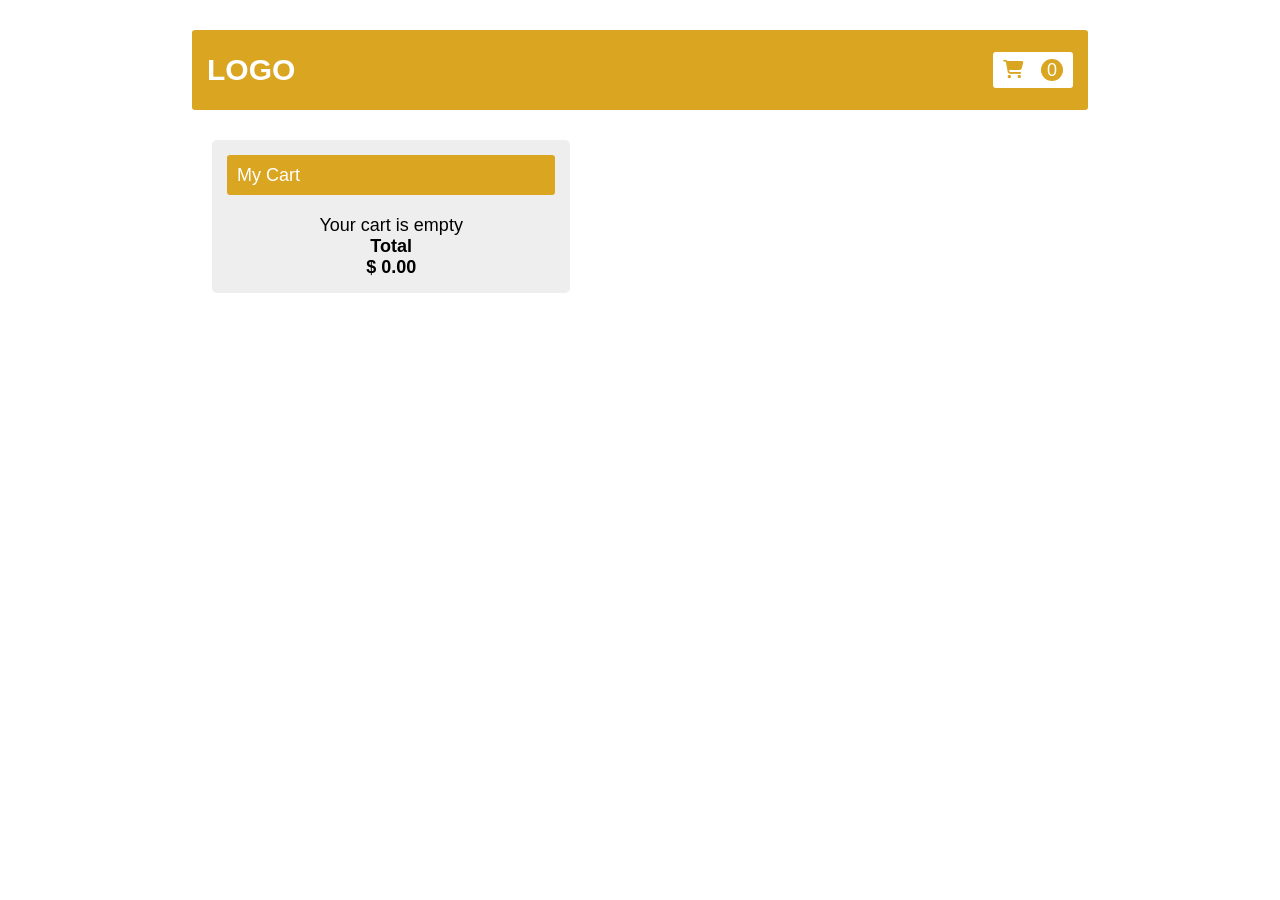
==== add_to_card.html @ fb7bf3c3 "first commit" ====
<!DOCTYPE html>
<html lang="en">
<head>
    <meta charset="UTF-8">
    <meta http-equiv="X-UA-Compatible" content="IE=edge">
    <meta name="viewport" content="width=device-width, initial-scale=1.0">
    <title>Add to card</title>
    <link rel="stylesheet" href="css/style.css">
    <link rel="stylesheet" href="https://cdnjs.cloudflare.com/ajax/libs/font-awesome/6.4.0/css/all.min.css" integrity="sha512-iecdLmaskl7CVkqkXNQ/ZH/XLlvWZOJyj7Yy7tcenmpD1ypASozpmT/E0iPtmFIB46ZmdtAc9eNBvH0H/ZpiBw==" crossorigin="anonymous" referrerpolicy="no-referrer" />
</head>
<body>
    <div class="header">
        <p class="logo">LOGO</p>
        <div class="cart"><i class="fa-solid fa-cart-shopping"></i><p id="count">0</p></div>
    </div>

    <div class="container">
        <div class="root"></div>
        <div class="sidebar">
            <div class="head"><p>My Cart</p></div>
            <div class="cartItem">Your cart is empty</div>
            <div id="foot">
                <h3>Total</h3>
                <h2 class="total">$ 0.00</h2>
            </div>
        </div>
    </div>
    <!-- js file add -->
    <script src="js/script.js"></script>
</body>
</html>
---- css/style.css ----
/* style setup design */
* {
    margin: 0;
    padding: 0;
    box-sizing: border-box;
    font-family: 'poppins', sans-serif;
    font-size: 18px;
}
body {
    display: flex;
    align-items: center;
    justify-content: center;
    flex-direction: column;
}

/* header design */
.header {
    height: 80px;
    width: 70%;
    background-color: goldenrod;
    border-radius: 3px;
    margin: 30px 0px;
    display: flex;
    align-items: center;
    justify-content: space-between;
    padding: 15px;
}
.header .logo {
    font-size: 30px;
    font-weight: bold;
    color: white;
}

/* cart design */
.cart {
    display: flex;
    background-color: white;
    justify-content: space-between;
    align-items: center;
    padding: 7px 10px;
    border-radius: 3px;
    width: 80px;
}
.fa-solid {
    color: goldenrod;
}
.cart p {
    height: 22px;
    width: 22px;
    display: flex;
    align-items: center;
    justify-content: center;
    border-radius: 22px;
    background-color: goldenrod;
    color: white;
}

/* main container design */
.container {
    display: flex;
    width: 70%;
    margin-bottom: 30px;
}
#root {
    width: 60%;
    display: grid;
    grid-template-columns: repeat(2, 1fr);
    grid-gap: 20px;
}
.sidebar {
    width: 40%;
    border-radius: 5px;
    background-color: #eee;
    margin-left: 20px;
    padding: 15px;
    text-align: center;
}
.head {
    background-color: goldenrod;
    border-radius: 3px;
    height: 40px;
    padding: 10px;
    margin-bottom: 20px;
    color: white;
    display: flex;
    align-items: center;
}
.foot {
    display: flex;
    justify-content: space-between;
    margin: 20px 0px;
    padding: 10px 0px;
    border-top: 1px solid #333;
}
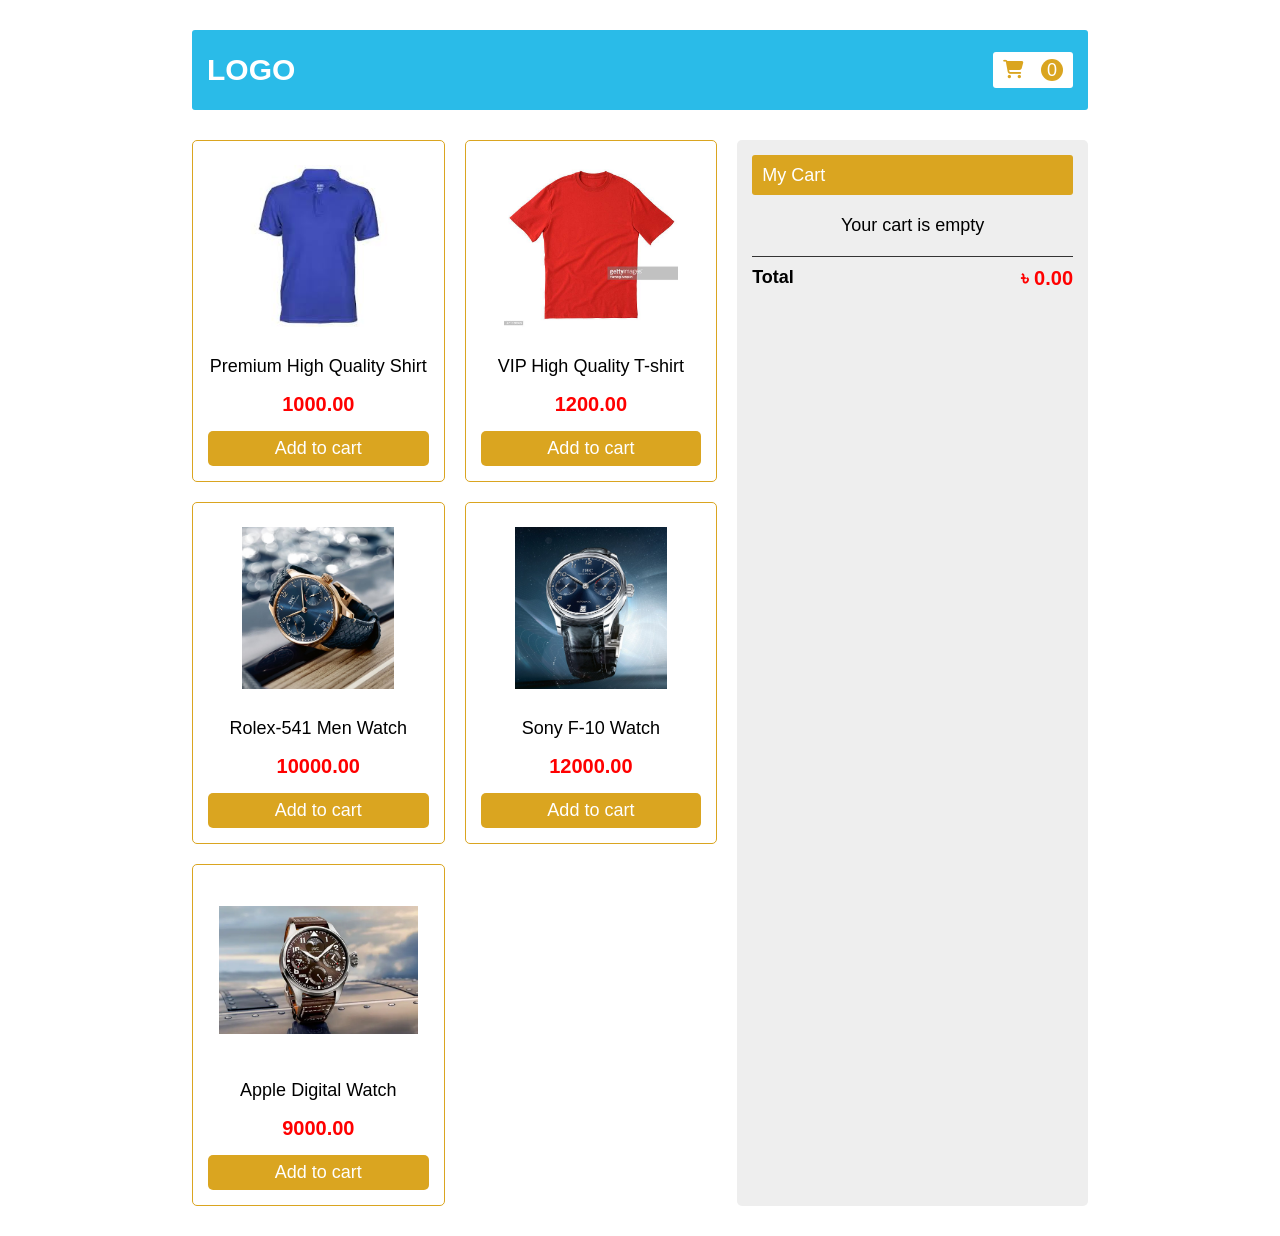
==== commit aab1a904: "chore: main functionalities done" ====
--- a/add_to_card.html
+++ b/add_to_card.html
@@ -15,13 +15,13 @@
     </div>
 
     <div class="container">
-        <div class="root"></div>
+        <div id="root"></div>
         <div class="sidebar">
             <div class="head"><p>My Cart</p></div>
-            <div class="cartItem">Your cart is empty</div>
-            <div id="foot">
+            <div id="cartItem">Your cart is empty</div>
+            <div class="foot">
                 <h3>Total</h3>
-                <h2 class="total">$ 0.00</h2>
+                <h2 id="total">৳ 0.00</h2>
             </div>
         </div>
     </div>
--- a/css/style.css
+++ b/css/style.css
@@ -17,7 +17,7 @@
 .header {
     height: 80px;
     width: 70%;
-    background-color: goldenrod;
+    background-color: #2abbe8;
     border-radius: 3px;
     margin: 30px 0px;
     display: flex;
@@ -55,6 +55,35 @@
     color: white;
 }
 
+/* cart items design */
+.cart-item {
+    display: flex;
+    align-items: center;
+    justify-content: space-between;
+    padding: 10px;
+    background-color: white;
+    border-bottom: 1px solid #aaa;
+    border-radius: 3px;
+    margin: 10px 10px;
+}
+.row-img {
+    width: 50px;
+    height: 50px;
+    border-radius: 50px;
+    border: 1px solid goldenrod;
+    display: flex;
+    align-items: center;
+    justify-content: center;
+}
+.rowimg {
+    max-width: 43px;
+    max-height: 43px;
+    border-radius: 50%;
+}
+.fa-trash:hover {
+    cursor: pointer;
+    color: #333;
+}
 /* main container design */
 .container {
     display: flex;
@@ -92,3 +121,54 @@
     padding: 10px 0px;
     border-top: 1px solid #333;
 }
+
+/* Item card design */
+.box {
+    display: flex;
+    flex-direction: column;
+    align-items: center;
+    justify-content: space-between;
+    border: 1px solid goldenrod;
+    border-radius: 5px;
+    padding: 15px;
+}
+.img-box {
+    width: 100%;
+    height: 180px;
+    display: flex;
+    align-items: center;
+    justify-content: center;
+}
+.images {
+    max-width: 90%;
+    max-height: 90%;
+    object-fit: cover;
+    object-position: center;
+}
+.bottom {
+    margin-top: 20px;
+    width: 100%;
+    text-align: center;
+    display: flex;
+    flex-direction: column;
+    align-items: center;
+    justify-content: space-between;
+    height: 110px;
+}
+h2 {
+    font-size: 20px;
+    color: red;
+}
+button {
+    width: 100%;
+    position: relative;
+    border: none;
+    border-radius: 5px;
+    background-color: goldenrod;
+    padding: 7px 25px;
+    cursor: pointer;
+    color: white;
+}
+button:hover {
+    background-color: #333;
+}
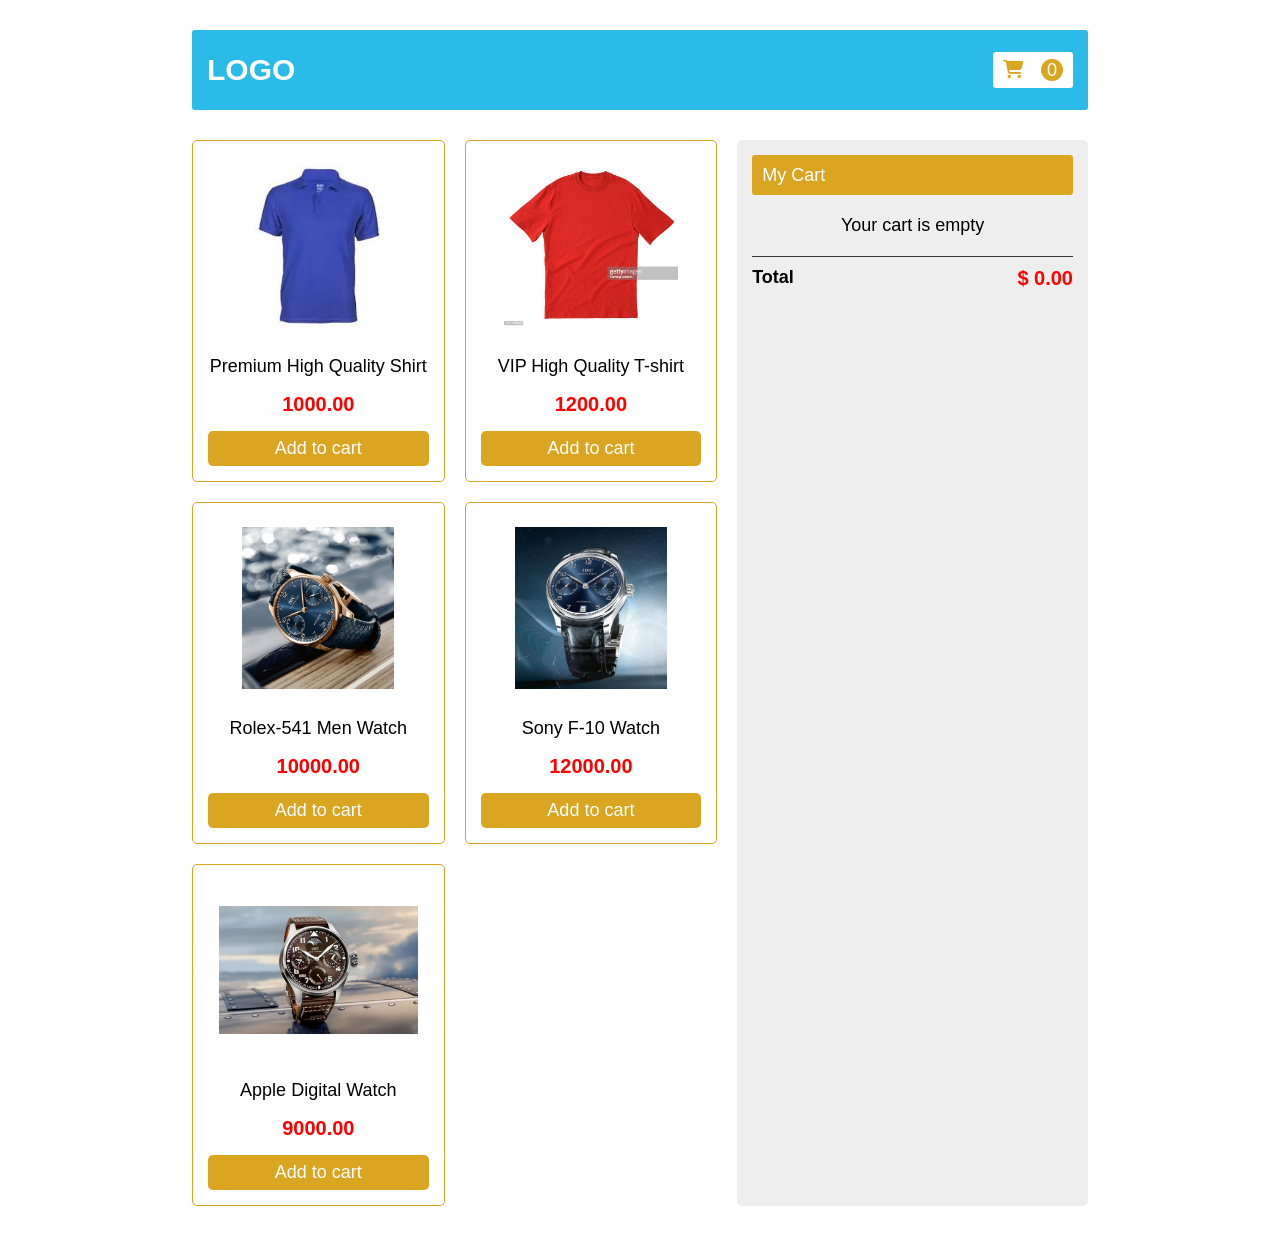
==== commit 258d4613: "add" ====
--- a/add_to_card.html
+++ b/add_to_card.html
@@ -18,10 +18,10 @@
         <div id="root"></div>
         <div class="sidebar">
             <div class="head"><p>My Cart</p></div>
-            <div id="cartItem">Your cart is empty</div>
+            <div class="cartItem">Your cart is empty</div>
             <div class="foot">
                 <h3>Total</h3>
-                <h2 id="total">৳ 0.00</h2>
+                <h2 class="total">$ 0.00</h2>
             </div>
         </div>
     </div>
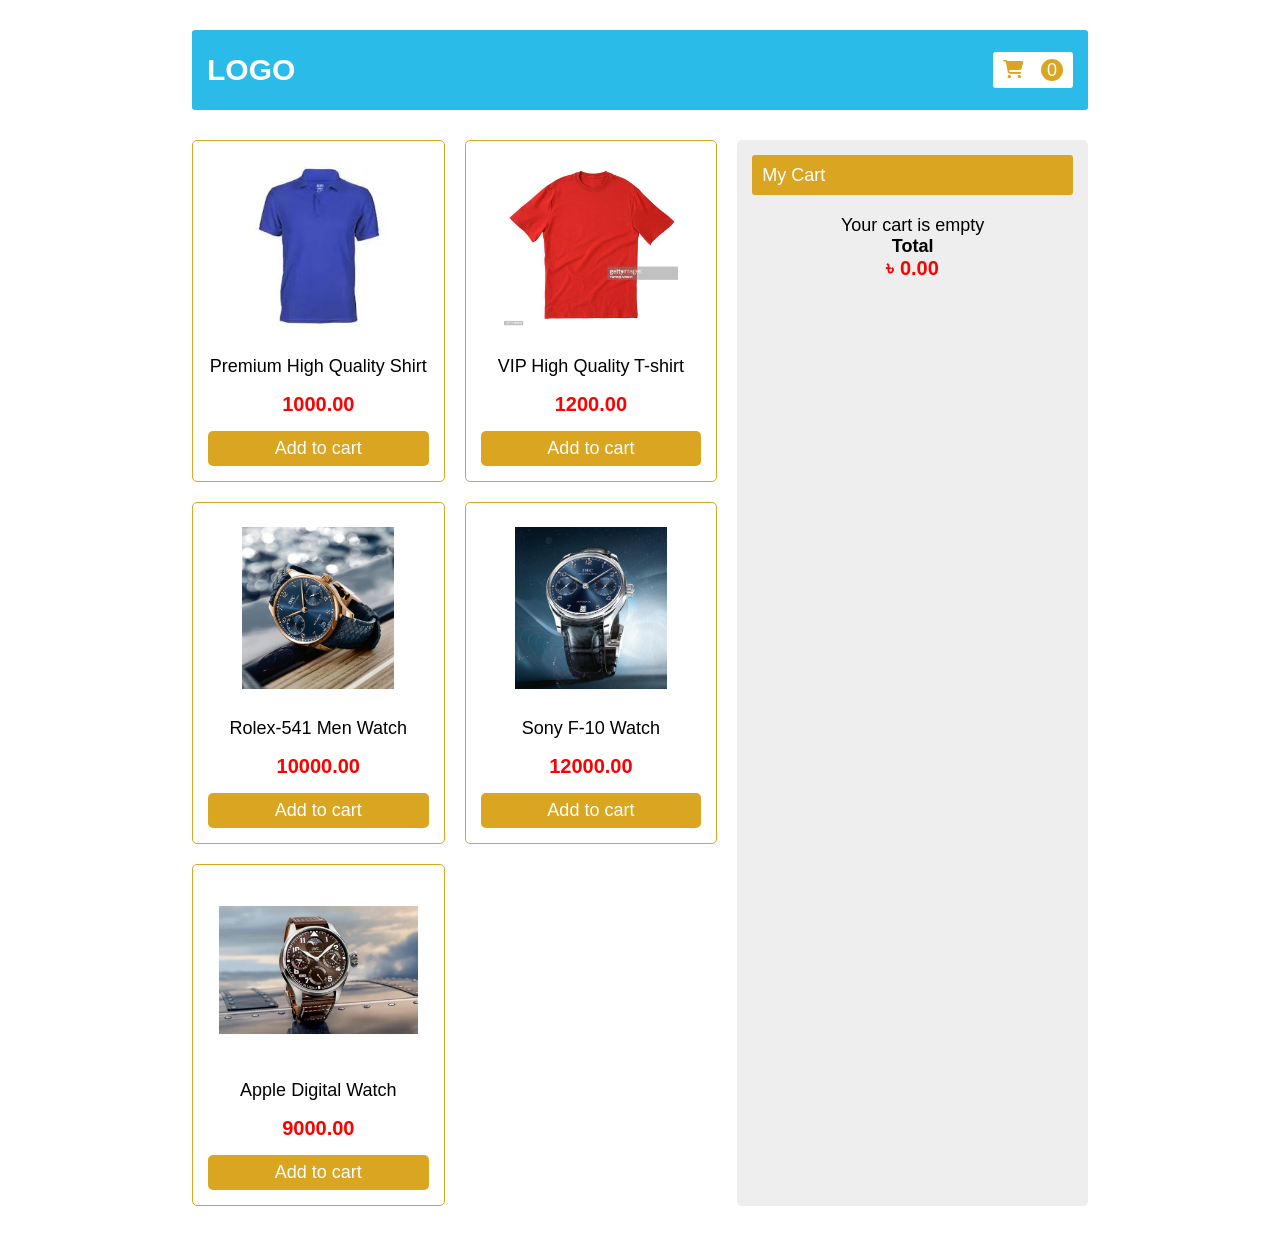
==== commit 2d8ede27: "Merge branch 'main' of https://github.com/Samsul580/shopping-Cart-Using-JavaScript into main" ====
--- a/add_to_card.html
+++ b/add_to_card.html
@@ -19,9 +19,9 @@
         <div class="sidebar">
             <div class="head"><p>My Cart</p></div>
             <div class="cartItem">Your cart is empty</div>
-            <div class="foot">
+            <div id="foot">
                 <h3>Total</h3>
-                <h2 class="total">$ 0.00</h2>
+                <h2 id="total">৳ 0.00</h2>
             </div>
         </div>
     </div>
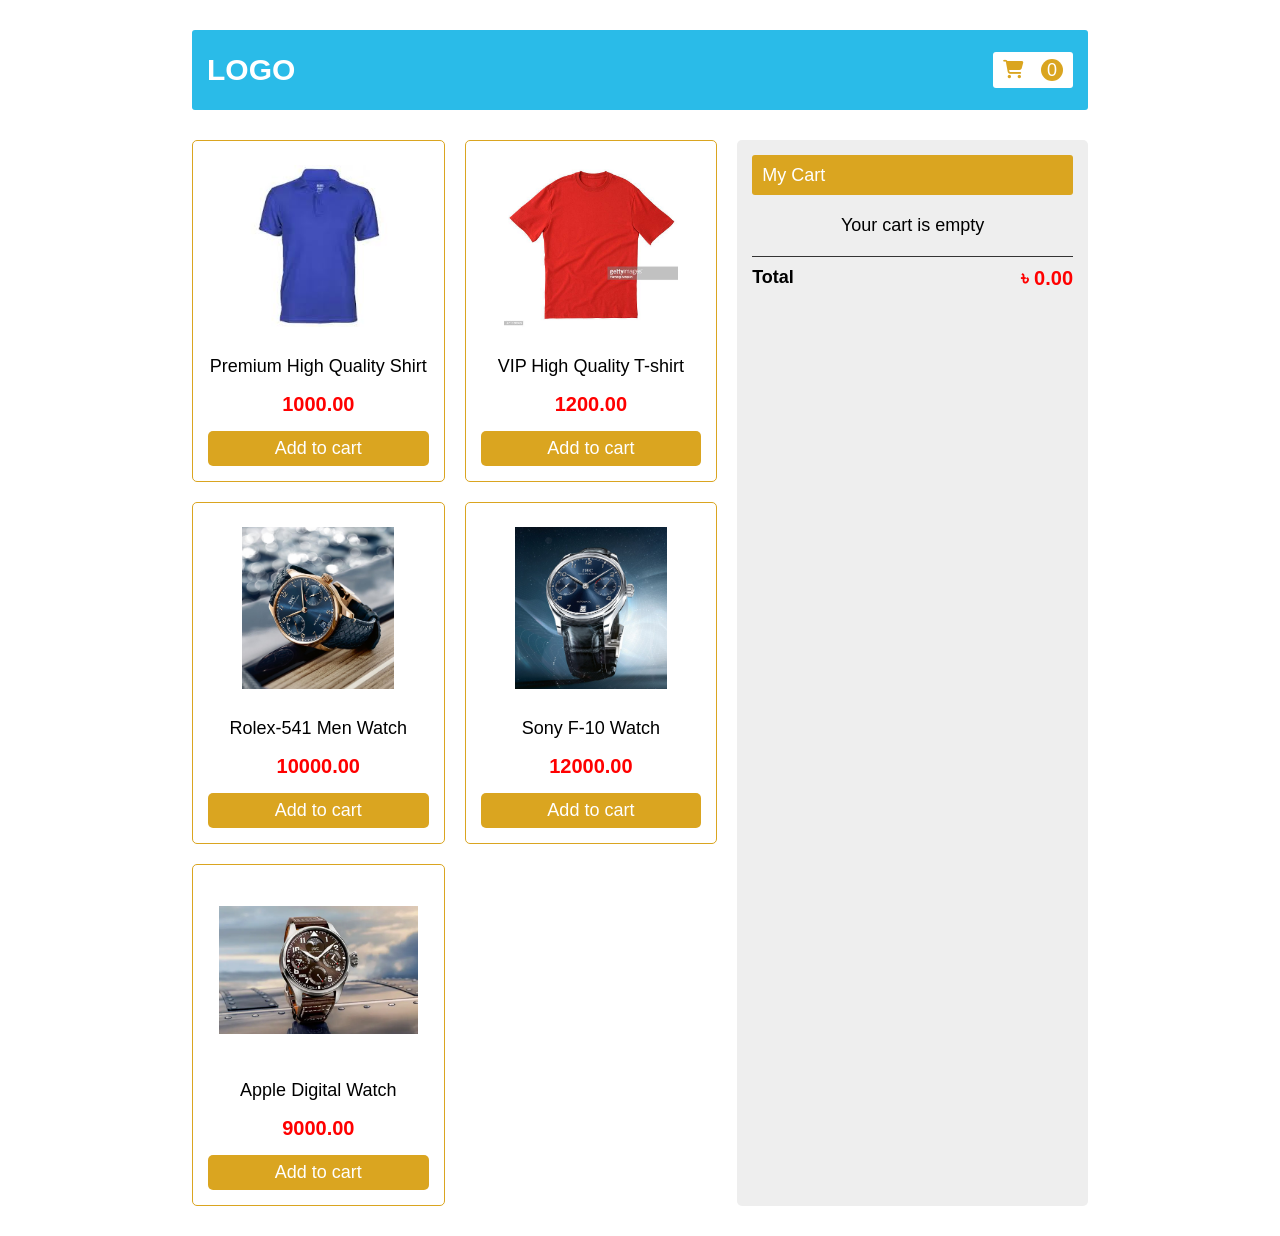
==== commit 8914386b: "chore: fix conflic" ====
--- a/add_to_card.html
+++ b/add_to_card.html
@@ -18,8 +18,8 @@
         <div id="root"></div>
         <div class="sidebar">
             <div class="head"><p>My Cart</p></div>
-            <div class="cartItem">Your cart is empty</div>
-            <div id="foot">
+            <div id="cartItem">Your cart is empty</div>
+            <div class="foot">
                 <h3>Total</h3>
                 <h2 id="total">৳ 0.00</h2>
             </div>
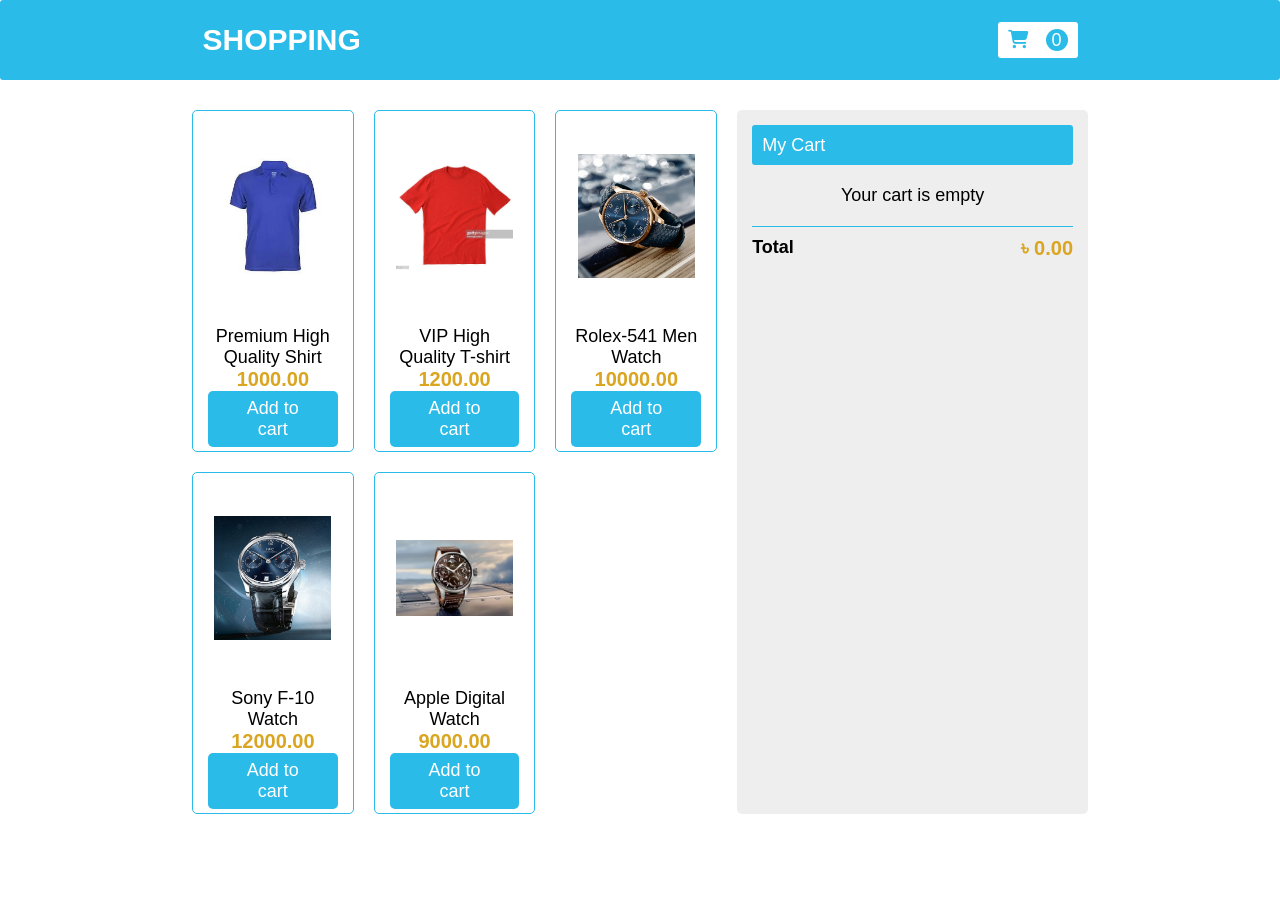
==== commit 8f109525: "chore: shopping cart review done" ====
--- a/add_to_card.html
+++ b/add_to_card.html
@@ -1,23 +1,33 @@
 <!DOCTYPE html>
 <html lang="en">
+
 <head>
     <meta charset="UTF-8">
     <meta http-equiv="X-UA-Compatible" content="IE=edge">
     <meta name="viewport" content="width=device-width, initial-scale=1.0">
     <title>Add to card</title>
     <link rel="stylesheet" href="css/style.css">
-    <link rel="stylesheet" href="https://cdnjs.cloudflare.com/ajax/libs/font-awesome/6.4.0/css/all.min.css" integrity="sha512-iecdLmaskl7CVkqkXNQ/ZH/XLlvWZOJyj7Yy7tcenmpD1ypASozpmT/E0iPtmFIB46ZmdtAc9eNBvH0H/ZpiBw==" crossorigin="anonymous" referrerpolicy="no-referrer" />
+    <link rel="stylesheet" href="https://cdnjs.cloudflare.com/ajax/libs/font-awesome/6.4.0/css/all.min.css"
+        integrity="sha512-iecdLmaskl7CVkqkXNQ/ZH/XLlvWZOJyj7Yy7tcenmpD1ypASozpmT/E0iPtmFIB46ZmdtAc9eNBvH0H/ZpiBw=="
+        crossorigin="anonymous" referrerpolicy="no-referrer" />
 </head>
+
 <body>
-    <div class="header">
-        <p class="logo">LOGO</p>
-        <div class="cart"><i class="fa-solid fa-cart-shopping"></i><p id="count">0</p></div>
+    <div class="header-container">
+        <div class="header">
+            <p class="logo">SHOPPING</p>
+            <div class="cart"><i class="fa-solid fa-cart-shopping"></i>
+                <p id="count">0</p>
+            </div>
+        </div>
     </div>
 
     <div class="container">
         <div id="root"></div>
         <div class="sidebar">
-            <div class="head"><p>My Cart</p></div>
+            <div class="head">
+                <p>My Cart</p>
+            </div>
             <div id="cartItem">Your cart is empty</div>
             <div class="foot">
                 <h3>Total</h3>
@@ -28,4 +38,5 @@
     <!-- js file add -->
     <script src="js/script.js"></script>
 </body>
+
 </html>
--- a/css/style.css
+++ b/css/style.css
@@ -6,6 +6,7 @@
     font-family: 'poppins', sans-serif;
     font-size: 18px;
 }
+
 body {
     display: flex;
     align-items: center;
@@ -14,17 +15,25 @@
 }
 
 /* header design */
-.header {
+.header-container {
     height: 80px;
-    width: 70%;
+    width: 100%;
     background-color: #2abbe8;
     border-radius: 3px;
-    margin: 30px 0px;
+    margin: 0px 0px 30px 0px;
     display: flex;
     align-items: center;
     justify-content: space-between;
     padding: 15px;
 }
+.header {
+    width: 70%;
+    margin: auto;
+    display: flex;
+    align-items: center;
+    justify-content: space-between;
+}
+
 .header .logo {
     font-size: 30px;
     font-weight: bold;
@@ -41,9 +50,11 @@
     border-radius: 3px;
     width: 80px;
 }
+
 .fa-solid {
-    color: goldenrod;
+    color: #2abbe8;
 }
+
 .cart p {
     height: 22px;
     width: 22px;
@@ -51,7 +62,7 @@
     align-items: center;
     justify-content: center;
     border-radius: 22px;
-    background-color: goldenrod;
+    background-color: #2abbe8;
     color: white;
 }
 
@@ -66,36 +77,42 @@
     border-radius: 3px;
     margin: 10px 10px;
 }
+
 .row-img {
     width: 50px;
     height: 50px;
     border-radius: 50px;
-    border: 1px solid goldenrod;
+    border: 1px solid #2abbe8;
     display: flex;
     align-items: center;
     justify-content: center;
 }
+
 .rowimg {
     max-width: 43px;
     max-height: 43px;
     border-radius: 50%;
 }
+
 .fa-trash:hover {
     cursor: pointer;
-    color: #333;
+    color: goldenrod;
 }
+
 /* main container design */
 .container {
     display: flex;
     width: 70%;
     margin-bottom: 30px;
 }
+
 #root {
     width: 60%;
     display: grid;
-    grid-template-columns: repeat(2, 1fr);
+    grid-template-columns: repeat(3, 1fr);
     grid-gap: 20px;
 }
+
 .sidebar {
     width: 40%;
     border-radius: 5px;
@@ -104,8 +121,9 @@
     padding: 15px;
     text-align: center;
 }
+
 .head {
-    background-color: goldenrod;
+    background-color: #2abbe8;
     border-radius: 3px;
     height: 40px;
     padding: 10px;
@@ -114,12 +132,13 @@
     display: flex;
     align-items: center;
 }
+
 .foot {
     display: flex;
     justify-content: space-between;
     margin: 20px 0px;
     padding: 10px 0px;
-    border-top: 1px solid #333;
+    border-top: 1px solid #2abbe8;
 }
 
 /* Item card design */
@@ -128,10 +147,11 @@
     flex-direction: column;
     align-items: center;
     justify-content: space-between;
-    border: 1px solid goldenrod;
+    border: 1px solid #2abbe8;
     border-radius: 5px;
     padding: 15px;
 }
+
 .img-box {
     width: 100%;
     height: 180px;
@@ -139,12 +159,14 @@
     align-items: center;
     justify-content: center;
 }
+
 .images {
     max-width: 90%;
     max-height: 90%;
     object-fit: cover;
     object-position: center;
 }
+
 .bottom {
     margin-top: 20px;
     width: 100%;
@@ -155,20 +177,23 @@
     justify-content: space-between;
     height: 110px;
 }
+
 h2 {
     font-size: 20px;
-    color: red;
+    color: goldenrod;
 }
+
 button {
     width: 100%;
     position: relative;
     border: none;
     border-radius: 5px;
-    background-color: goldenrod;
+    background-color: #2abbe8;
     padding: 7px 25px;
     cursor: pointer;
     color: white;
 }
+
 button:hover {
-    background-color: #333;
+    background-color: goldenrod;
 }
